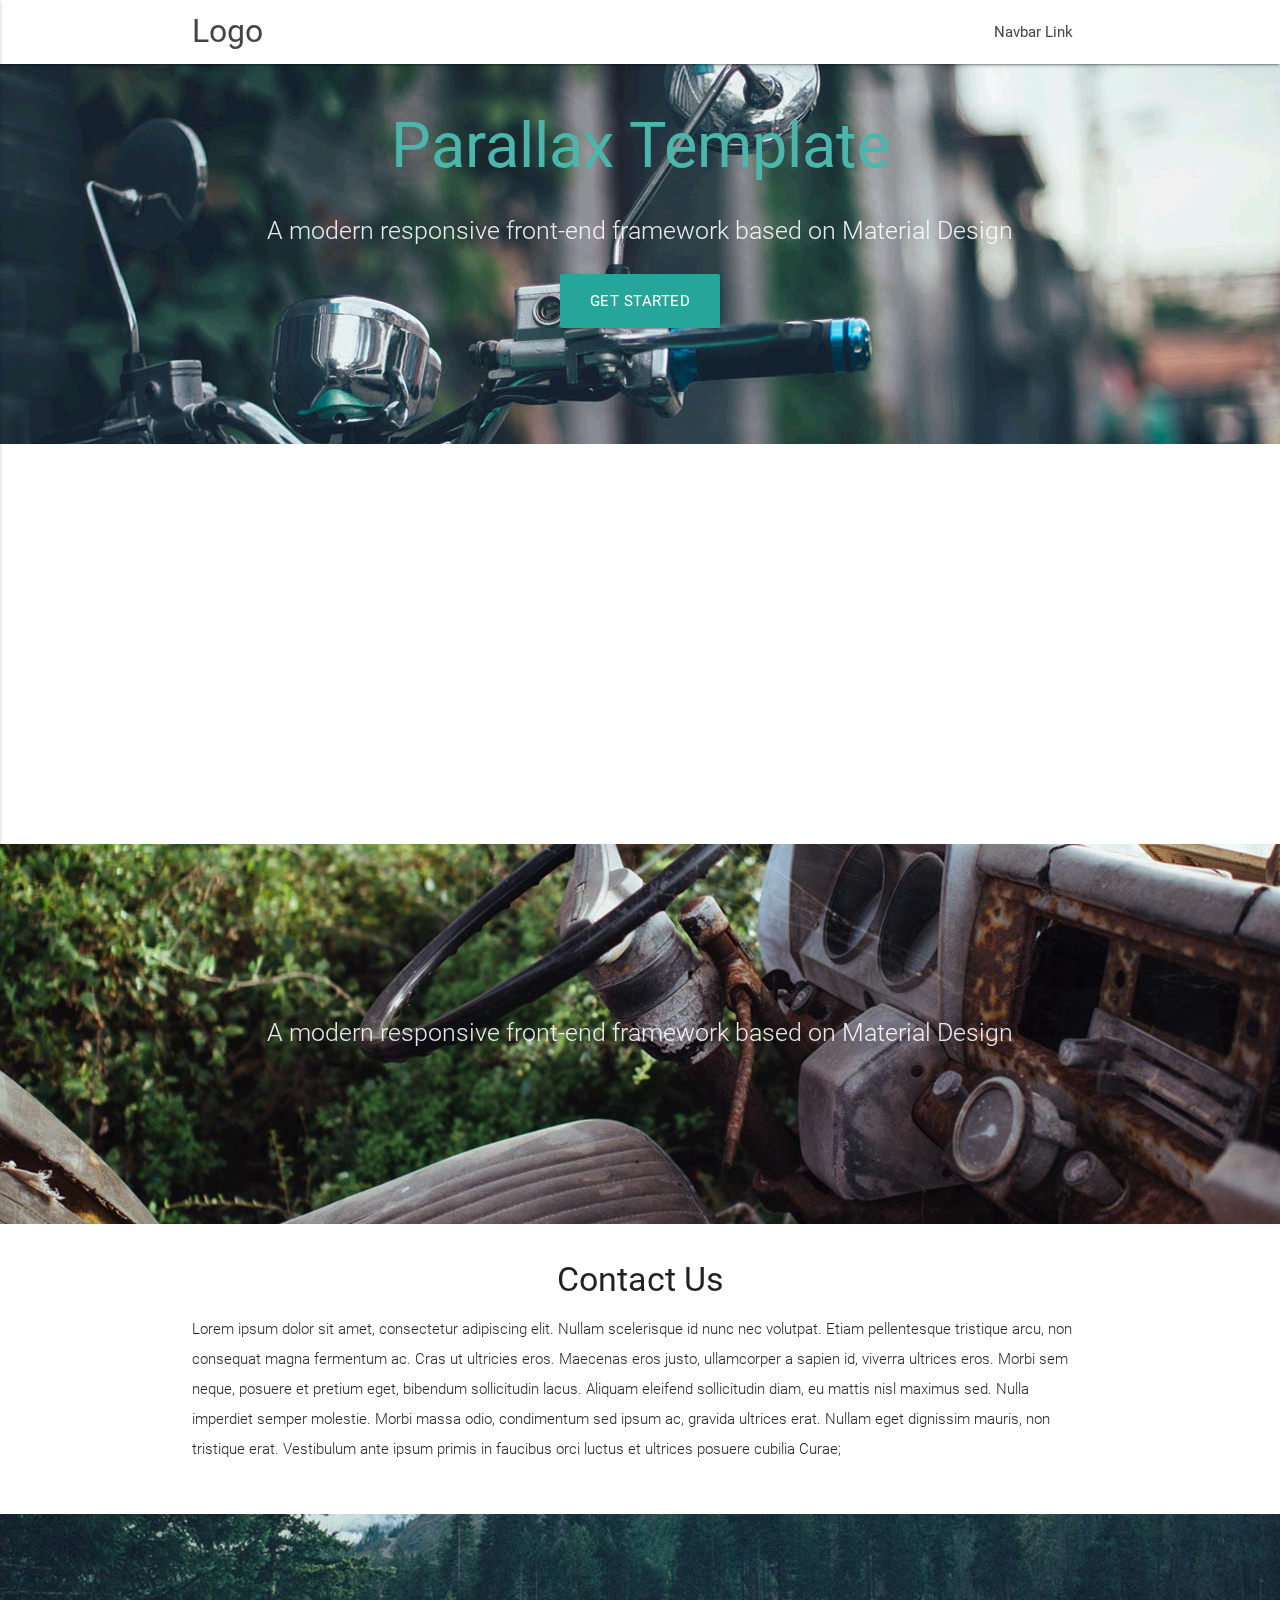
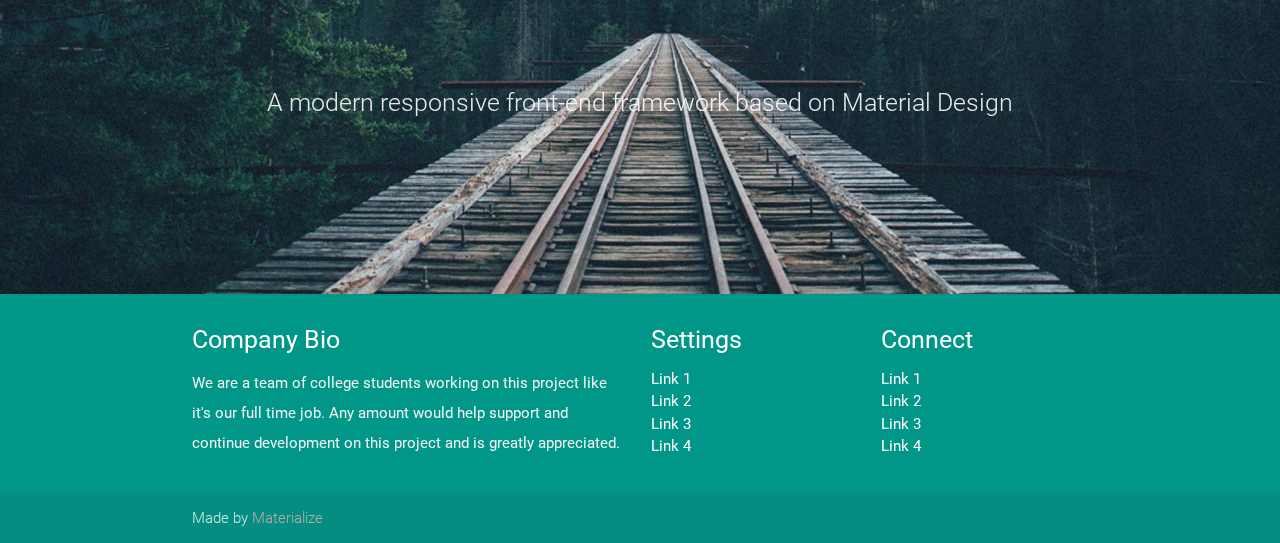
==== index.html @ 357043da "Primer commit de hackday agregando carpetas iniciales" ====
<!DOCTYPE html>
<html lang="en">
<head>
  <meta http-equiv="Content-Type" content="text/html; charset=UTF-8"/>
  <meta name="viewport" content="width=device-width, initial-scale=1"/>
  <title>Templo Mayor</title>

  <!-- CSS  -->
  <link href="https://fonts.googleapis.com/icon?family=Material+Icons" rel="stylesheet">
  <link href="css/materialize.css" type="text/css" rel="stylesheet" media="screen,projection"/>
  <link href="css/style.css" type="text/css" rel="stylesheet" media="screen,projection"/>
  <script src="https://aframe.io/releases/0.7.0/aframe.min.js"></script>
  <script>
    var geometry = new THREE.BoxBufferGeometry( 1, 1, 1 );
var materials = [
    new THREE.MeshDepthMaterial(),
    new THREE.MeshNormalMaterial(),
    new THREE.MeshBasicMaterial( { wireframe: true } ),
    new THREE.MeshLambertMaterial( { color: 0xff0000 } ),
    new THREE.MeshPhongMaterial( { color: 0x0000ff } ),
    new THREE.MeshStandardMaterial( { color: 0x00ff00 } ),
];
var mesh = new THREE.Mesh( geometry, materials );
  </script>
  
</head>
<body>
  <nav class="white" role="navigation">
    <div class="nav-wrapper container">
      <a id="logo-container" href="#" class="brand-logo">Logo</a>
      <ul class="right hide-on-med-and-down">
        <li><a href="#">Navbar Link</a></li>
      </ul>

      <ul id="nav-mobile" class="side-nav">
        <li><a href="#">Navbar Link</a></li>
      </ul>
      <a href="#" data-activates="nav-mobile" class="button-collapse"><i class="material-icons">menu</i></a>
    </div>
  </nav>

  <div id="index-banner" class="parallax-container">
    <div class="section no-pad-bot">
      <div class="container">
        <br><br>
        <h1 class="header center teal-text text-lighten-2">Parallax Template</h1>
        <div class="row center">
          <h5 class="header col s12 light">A modern responsive front-end framework based on Material Design</h5>
        </div>
        <div class="row center">
          <a href="http://materializecss.com/getting-started.html" id="download-button" class="btn-large waves-effect waves-light teal lighten-1">Get Started</a>
        </div>
        <br><br>

      </div>
    </div>
    <div class="parallax"><img src="background1.jpg" alt="Unsplashed background img 1"></div>
  </div>


  <div class="container">
    <div class="section">

      <!--   Icon Section   -->
      <div class="row">
        <div class="col s12 m4">
          <div id="myEmbeddedScene"  style="width:350px; height:350px;">
              <a-scene embedded>
                
                  <a-assets>
                    <a-asset-item id="templito" src="objects/estesi/templito5.dae" ></a-asset-item>
                  </a-assets>
                  <a-sky color="#000000"></a-sky>
                  <a-entity position="-100 -100 -100" rotation="0 0 0" collada-model="#templito"></a-entity>
                </a-scene>
            <!-- <a-scene embedded>
              <a-box position="-1 0.5 -3" rotation="0 45 0" color="#4CC3D9"></a-box>
              <a-sphere position="0 1.25 -5" radius="1.25" color="#EF2D5E"></a-sphere>
              <a-cylinder position="1 0.75 -3" radius="0.5" height="1.5" color="#FFC65D"></a-cylinder>
              <a-plane position="0 0 -4" rotation="-90 0 0" width="4" height="4" color="#7BC8A4"></a-plane>
              <a-sky color="#ECECEC"></a-sky>
            </a-scene> -->
            
          </div>
        </div>
      </div>
    </div>
  </div>


  <div class="parallax-container valign-wrapper">
    <div class="section no-pad-bot">
      <div class="container">
        <div class="row center">
          <h5 class="header col s12 light">A modern responsive front-end framework based on Material Design</h5>
        </div>
      </div>
    </div>
    <div class="parallax"><img src="background2.jpg" alt="Unsplashed background img 2"></div>
  </div>

  <div class="container">
    <div class="section">

      <div class="row">
        <div class="col s12 center">
          <h3><i class="mdi-content-send brown-text"></i></h3>
          <h4>Contact Us</h4>
          <p class="left-align light">Lorem ipsum dolor sit amet, consectetur adipiscing elit. Nullam scelerisque id nunc nec volutpat. Etiam pellentesque tristique arcu, non consequat magna fermentum ac. Cras ut ultricies eros. Maecenas eros justo, ullamcorper a sapien id, viverra ultrices eros. Morbi sem neque, posuere et pretium eget, bibendum sollicitudin lacus. Aliquam eleifend sollicitudin diam, eu mattis nisl maximus sed. Nulla imperdiet semper molestie. Morbi massa odio, condimentum sed ipsum ac, gravida ultrices erat. Nullam eget dignissim mauris, non tristique erat. Vestibulum ante ipsum primis in faucibus orci luctus et ultrices posuere cubilia Curae;</p>
        </div>
      </div>

    </div>
  </div>


  <div class="parallax-container valign-wrapper">
    <div class="section no-pad-bot">
      <div class="container">
        <div class="row center">
          <h5 class="header col s12 light">A modern responsive front-end framework based on Material Design</h5>
        </div>
      </div>
    </div>
    <div class="parallax"><img src="background3.jpg" alt="Unsplashed background img 3"></div>
  </div>

  <footer class="page-footer teal">
    <div class="container">
      <div class="row">
        <div class="col l6 s12">
          <h5 class="white-text">Company Bio</h5>
          <p class="grey-text text-lighten-4">We are a team of college students working on this project like it's our full time job. Any amount would help support and continue development on this project and is greatly appreciated.</p>


        </div>
        <div class="col l3 s12">
          <h5 class="white-text">Settings</h5>
          <ul>
            <li><a class="white-text" href="#!">Link 1</a></li>
            <li><a class="white-text" href="#!">Link 2</a></li>
            <li><a class="white-text" href="#!">Link 3</a></li>
            <li><a class="white-text" href="#!">Link 4</a></li>
          </ul>
        </div>
        <div class="col l3 s12">
          <h5 class="white-text">Connect</h5>
          <ul>
            <li><a class="white-text" href="#!">Link 1</a></li>
            <li><a class="white-text" href="#!">Link 2</a></li>
            <li><a class="white-text" href="#!">Link 3</a></li>
            <li><a class="white-text" href="#!">Link 4</a></li>
          </ul>
        </div>
      </div>
    </div>
    <div class="footer-copyright">
      <div class="container">
      Made by <a class="brown-text text-lighten-3" href="http://materializecss.com">Materialize</a>
      </div>
    </div>
  </footer>


  <!--  Scripts-->
  <script src="https://code.jquery.com/jquery-2.1.1.min.js"></script>
  <script src="js/materialize.js"></script>
  <script src="js/init.js"></script>

  </body>
</html>
---- css/style.css ----
/* Custom Stylesheet */
/**
 * Use this file to override Materialize files so you can update
 * the core Materialize files in the future
 *
 * Made By MaterializeCSS.com
 */

nav ul a,
nav .brand-logo {
  color: #444;
}

p {
  line-height: 2rem;
}

.button-collapse {
  color: #26a69a;
}

.parallax-container {
  min-height: 380px;
  line-height: 0;
  height: auto;
  color: rgba(255,255,255,.9);
}
  .parallax-container .section {
    width: 100%;
  }

@media only screen and (max-width : 992px) {
  .parallax-container .section {
    position: absolute;
    top: 40%;
  }
  #index-banner .section {
    top: 10%;
  }
}

@media only screen and (max-width : 600px) {
  #index-banner .section {
    top: 0;
  }
}

.icon-block {
  padding: 0 15px;
}
.icon-block .material-icons {
  font-size: inherit;
}

footer.page-footer {
  margin: 0;
}
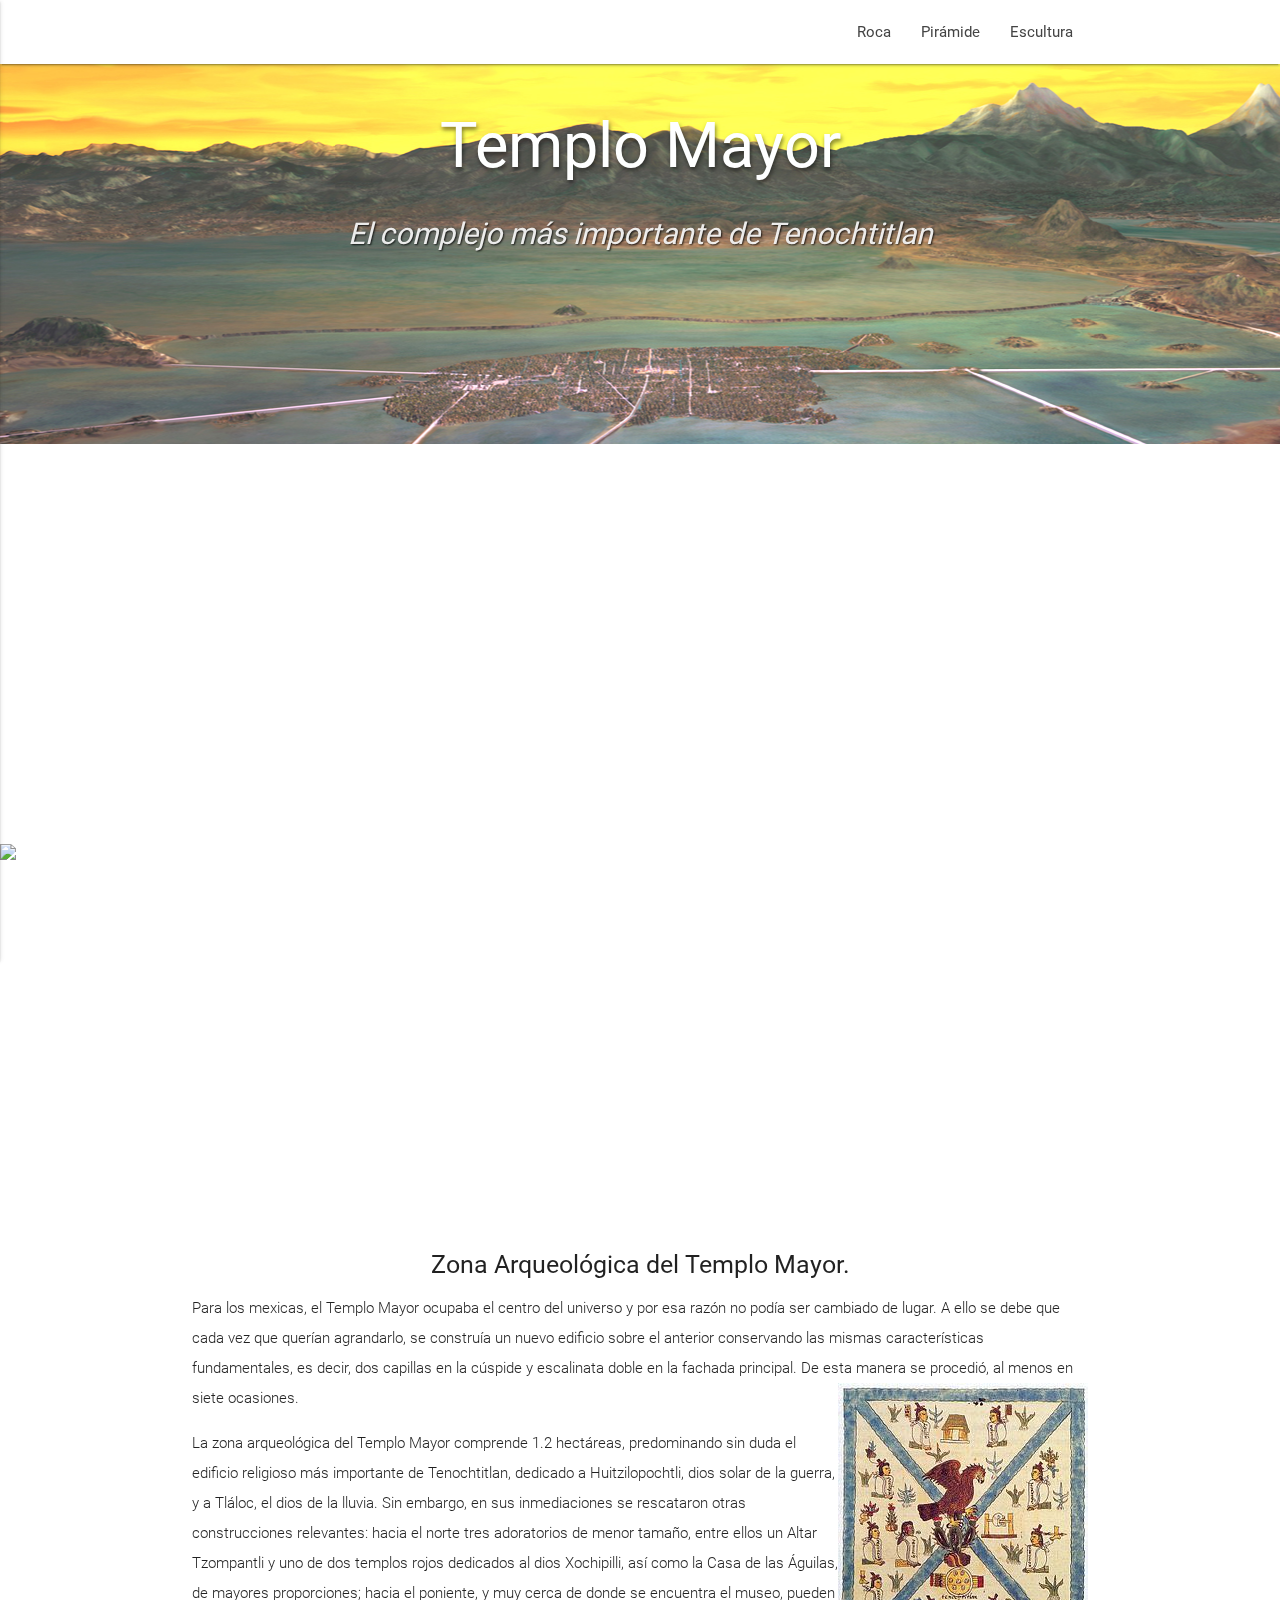
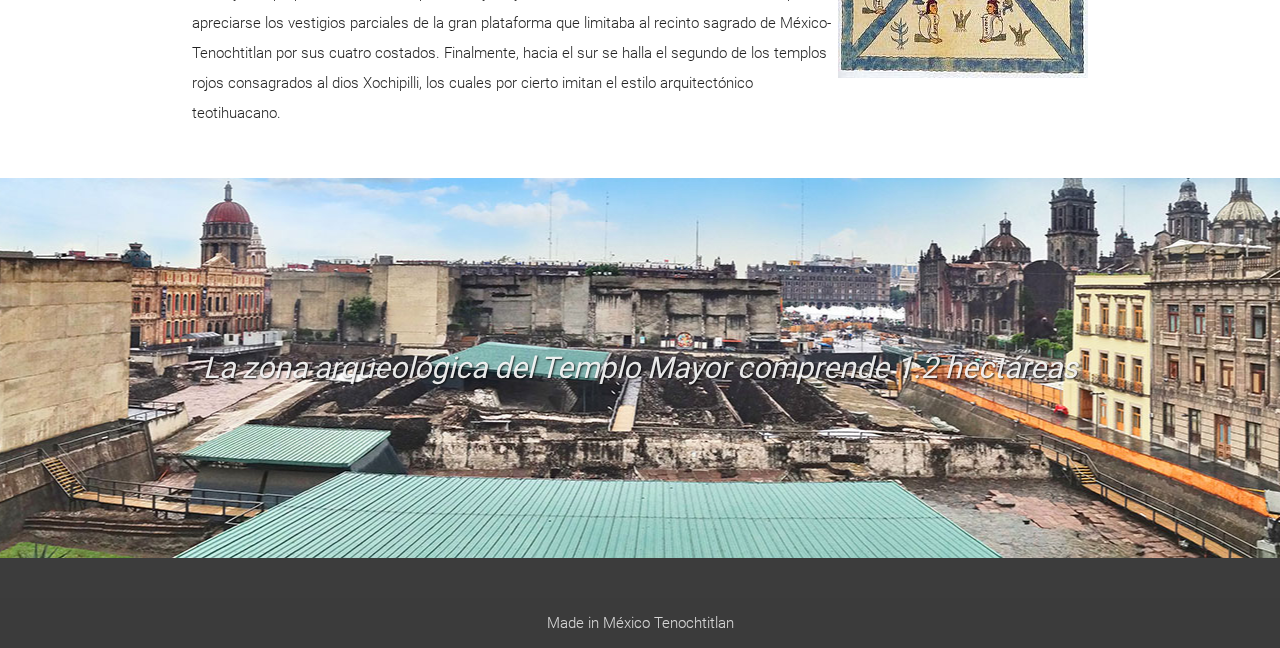
==== commit adcaefdd: "Agregando páginas nuevas e imagenes" ====
--- a/index.html
+++ b/index.html
@@ -27,13 +27,17 @@
 <body>
   <nav class="white" role="navigation">
     <div class="nav-wrapper container">
-      <a id="logo-container" href="#" class="brand-logo">Logo</a>
+      
       <ul class="right hide-on-med-and-down">
-        <li><a href="#">Navbar Link</a></li>
+        <li><a href="uno.html">Roca</a></li>
+        <li><a href="dos.html">Pirámide</a></li>
+        <li><a href="tres.html">Escultura</a></li>
       </ul>
 
       <ul id="nav-mobile" class="side-nav">
-        <li><a href="#">Navbar Link</a></li>
+        <li><a href="uno.html">Roca</a></li>
+        <li><a href="dos.html">Pirámide</a></li>
+        <li><a href="tres.html">Escultura</a></li>
       </ul>
       <a href="#" data-activates="nav-mobile" class="button-collapse"><i class="material-icons">menu</i></a>
     </div>
@@ -43,18 +47,15 @@
     <div class="section no-pad-bot">
       <div class="container">
         <br><br>
-        <h1 class="header center teal-text text-lighten-2">Parallax Template</h1>
+        <h1 class="header center teal-text text-lighten-2">Templo Mayor</h1>
         <div class="row center">
-          <h5 class="header col s12 light">A modern responsive front-end framework based on Material Design</h5>
-        </div>
-        <div class="row center">
-          <a href="http://materializecss.com/getting-started.html" id="download-button" class="btn-large waves-effect waves-light teal lighten-1">Get Started</a>
+          <h5 class="header col s12 light textbanner">El complejo más importante de Tenochtitlan</h5>
         </div>
         <br><br>
 
       </div>
     </div>
-    <div class="parallax"><img src="background1.jpg" alt="Unsplashed background img 1"></div>
+    <div class="parallax"><img src="images/background3.jpg" alt="Unsplashed background img 1"></div>
   </div>
 
 
@@ -63,8 +64,8 @@
 
       <!--   Icon Section   -->
       <div class="row">
-        <div class="col s12 m4">
-          <div id="myEmbeddedScene"  style="width:350px; height:350px;">
+        <div class="col s12 m12">
+          <div id="myEmbeddedScene"  style="width:100%; height:350px;">
               <a-scene embedded>
                 
                   <a-assets>
@@ -73,14 +74,6 @@
                   <a-sky color="#000000"></a-sky>
                   <a-entity position="-100 -100 -100" rotation="0 0 0" collada-model="#templito"></a-entity>
                 </a-scene>
-            <!-- <a-scene embedded>
-              <a-box position="-1 0.5 -3" rotation="0 45 0" color="#4CC3D9"></a-box>
-              <a-sphere position="0 1.25 -5" radius="1.25" color="#EF2D5E"></a-sphere>
-              <a-cylinder position="1 0.75 -3" radius="0.5" height="1.5" color="#FFC65D"></a-cylinder>
-              <a-plane position="0 0 -4" rotation="-90 0 0" width="4" height="4" color="#7BC8A4"></a-plane>
-              <a-sky color="#ECECEC"></a-sky>
-            </a-scene> -->
-            
           </div>
         </div>
       </div>
@@ -92,11 +85,11 @@
     <div class="section no-pad-bot">
       <div class="container">
         <div class="row center">
-          <h5 class="header col s12 light">A modern responsive front-end framework based on Material Design</h5>
+          <h5 class="header col s12 light">Ipan In Xictli Mextli<br>En el Ombligo de la Luna</h5>
         </div>
       </div>
     </div>
-    <div class="parallax"><img src="background2.jpg" alt="Unsplashed background img 2"></div>
+    <div class="parallax"><img src="images/background2.jpg" alt="Unsplashed background img 2"></div>
   </div>
 
   <div class="container">
@@ -104,9 +97,25 @@
 
       <div class="row">
         <div class="col s12 center">
-          <h3><i class="mdi-content-send brown-text"></i></h3>
-          <h4>Contact Us</h4>
-          <p class="left-align light">Lorem ipsum dolor sit amet, consectetur adipiscing elit. Nullam scelerisque id nunc nec volutpat. Etiam pellentesque tristique arcu, non consequat magna fermentum ac. Cras ut ultricies eros. Maecenas eros justo, ullamcorper a sapien id, viverra ultrices eros. Morbi sem neque, posuere et pretium eget, bibendum sollicitudin lacus. Aliquam eleifend sollicitudin diam, eu mattis nisl maximus sed. Nulla imperdiet semper molestie. Morbi massa odio, condimentum sed ipsum ac, gravida ultrices erat. Nullam eget dignissim mauris, non tristique erat. Vestibulum ante ipsum primis in faucibus orci luctus et ultrices posuere cubilia Curae;</p>
+          <h5>Zona Arqueológica del Templo Mayor.</h5>
+          <p class="left-align light">Para los mexicas, el Templo Mayor ocupaba el centro del universo y por esa
+              razón no podía ser cambiado de lugar. A ello se debe que cada vez que querían
+              agrandarlo, se construía un nuevo edificio sobre el anterior conservando las
+              mismas características fundamentales, es decir, dos capillas en la cúspide y
+              escalinata doble en la fachada principal. De esta manera se procedió, al menos
+              en siete ocasiones.
+              <img src="images/code.png" class="right">
+            </p>
+              <p class="left-align light">La zona arqueológica del Templo Mayor comprende 1.2 hectáreas,
+                  predominando sin duda el edificio religioso más importante de Tenochtitlan,
+                  dedicado a Huitzilopochtli, dios solar de la guerra, y a Tláloc, el dios de la lluvia.
+                  Sin embargo, en sus inmediaciones se rescataron otras construcciones
+                  relevantes: hacia el norte tres adoratorios de menor tamaño, entre ellos un Altar
+                  Tzompantli y uno de dos templos rojos dedicados al dios Xochipilli, así como la Casa de las Águilas, de mayores proporciones; hacia el poniente, y muy cerca
+                  de donde se encuentra el museo, pueden apreciarse los vestigios parciales de la
+                  gran plataforma que limitaba al recinto sagrado de México-Tenochtitlan por sus cuatro costados. Finalmente, hacia el sur se halla el segundo de los templos
+                  rojos consagrados al dios Xochipilli, los cuales por cierto imitan el estilo
+                  arquitectónico teotihuacano.</p>
         </div>
       </div>
 
@@ -118,45 +127,21 @@
     <div class="section no-pad-bot">
       <div class="container">
         <div class="row center">
-          <h5 class="header col s12 light">A modern responsive front-end framework based on Material Design</h5>
+          <h5 class="header col s12 light textbanner">La zona arqueológica del Templo Mayor comprende 1.2 hectáreas</h5>
         </div>
       </div>
     </div>
-    <div class="parallax"><img src="background3.jpg" alt="Unsplashed background img 3"></div>
+    <div class="parallax"><img src="images/panoramica.jpg" alt="Unsplashed background img 3"></div>
   </div>
 
   <footer class="page-footer teal">
     <div class="container">
       <div class="row">
-        <div class="col l6 s12">
-          <h5 class="white-text">Company Bio</h5>
-          <p class="grey-text text-lighten-4">We are a team of college students working on this project like it's our full time job. Any amount would help support and continue development on this project and is greatly appreciated.</p>
-
-
-        </div>
-        <div class="col l3 s12">
-          <h5 class="white-text">Settings</h5>
-          <ul>
-            <li><a class="white-text" href="#!">Link 1</a></li>
-            <li><a class="white-text" href="#!">Link 2</a></li>
-            <li><a class="white-text" href="#!">Link 3</a></li>
-            <li><a class="white-text" href="#!">Link 4</a></li>
-          </ul>
-        </div>
-        <div class="col l3 s12">
-          <h5 class="white-text">Connect</h5>
-          <ul>
-            <li><a class="white-text" href="#!">Link 1</a></li>
-            <li><a class="white-text" href="#!">Link 2</a></li>
-            <li><a class="white-text" href="#!">Link 3</a></li>
-            <li><a class="white-text" href="#!">Link 4</a></li>
-          </ul>
-        </div>
       </div>
     </div>
     <div class="footer-copyright">
-      <div class="container">
-      Made by <a class="brown-text text-lighten-3" href="http://materializecss.com">Materialize</a>
+      <div class="container " style="text-align:center">
+      Made in México Tenochtitlan
       </div>
     </div>
   </footer>
